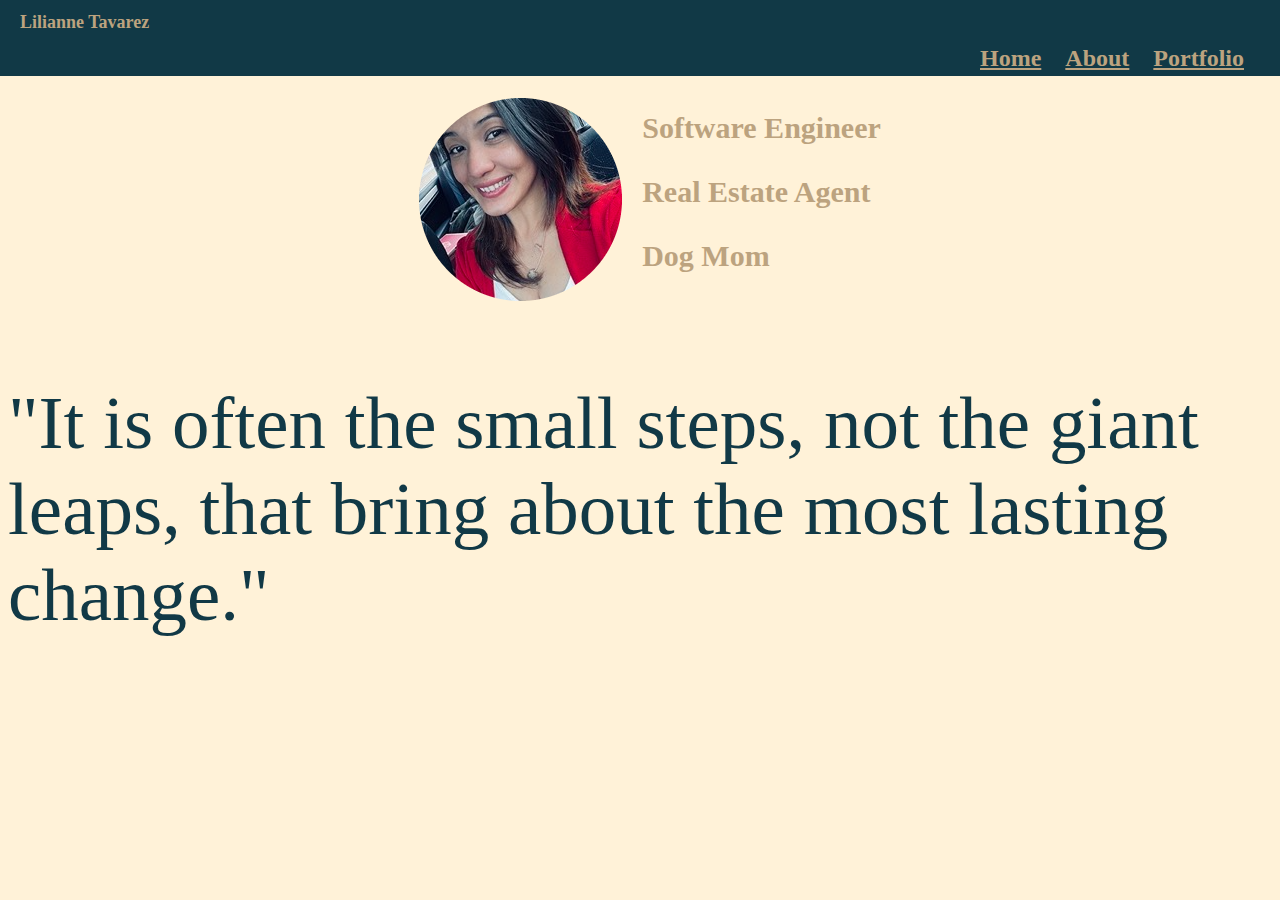
==== index.html @ 1d7fea74 "created files, home page: with photo title and quote" ====
<!DOCTYPE html>
<html lang="en">
<head>
    <meta charset="UTF-8">
    <meta name="viewport" content="width=device-width, initial-scale=1.0">
    <link rel="stylesheet" href="style.css">
    <title>Personal Site</title>
    <style>
        html {
            background-color: #FFF2D8;
        }
    </style>
</head>
<body>
    <header>
        <b>
            <nav id="headerLinks"> 
            <h1 id="name">Lilianne Tavarez</h1>
        <ul>
            <li><a id="home" href="#">Home</a></li>   
            <li><a id="about" href="./about.html">About</a></li>
            <li><a id="portfolio" href="./portfolio.html">Portfolio</a>
        </ul>
        </nav>
</b>
</header>
<main>
    <div class="text-image">
    <div id="imge">
        <img id="pro-pic" src="./smallpic_pro.png" alt="">
    </div>
   <div class="job-title">
    <b><p > Software Engineer </p></b>
    <b><p > Real Estate Agent </p></b>
    <b><p > Dog Mom </p></b>
</div>
</div>
<div>
    <div class="quote">
        <p>"It is often the small steps, not the giant leaps, that bring about the most lasting change."</p>
    </div>
</div>
</main>
</body>
</html>
---- style.css ----
#name {
    padding-left: 20px;
    color:#BCA37F; 
    padding-right: 75%;
    display: inline-block; 
    font-size: large;
} 

a:hover {
    color: #EAD7BB;
    font-family: 'Franklin Gothic Medium', 'Arial Narrow', Arial, sans-serif;
    font-size: larger; 
}

a {
    color:#BCA37F; 
    float: right; 
    font-size: x-large;
}

#home {
    padding-left: 20px;

}

#about {
    padding-left: 20px;
}  


#portfolio {
    margin: 0; 
     padding-left: 20px; 
    /* padding-right: 20px; */
}


ul {
    list-style-type: none;
    margin: 0;
    padding: 0;
    padding-left: 75%;  
  } 

#pro-pic {
    padding-top: 90px;
    padding-left: 20px;
}
nav {
background-color: #113946;
position: fixed;
top: 0;
width: 100%;
left: 0;


   
}

li {
    display: inline-block; 
    
}

.job-title {
    color:#BCA37F; 
    font-size: 30px;
    margin-top: 70px;
    padding-left: 20px;
    /* align-items: center;
    padding-left: 20px;
    display: flex;
   
    justify-content: center;  */

}
 
#imge {
   float: left; 
   max-width: 25%;
   max-height: 25%;

}

.text-image {
    display: flex;
    align-items: center; 
    justify-content: center;
}
.quote {
    display: flex;
    align-items: center; 
    justify-content: center;
    color:#113946;
    font-family: cursive;
    font-size: 75px;
    /* width: 20% fit-content; */
}
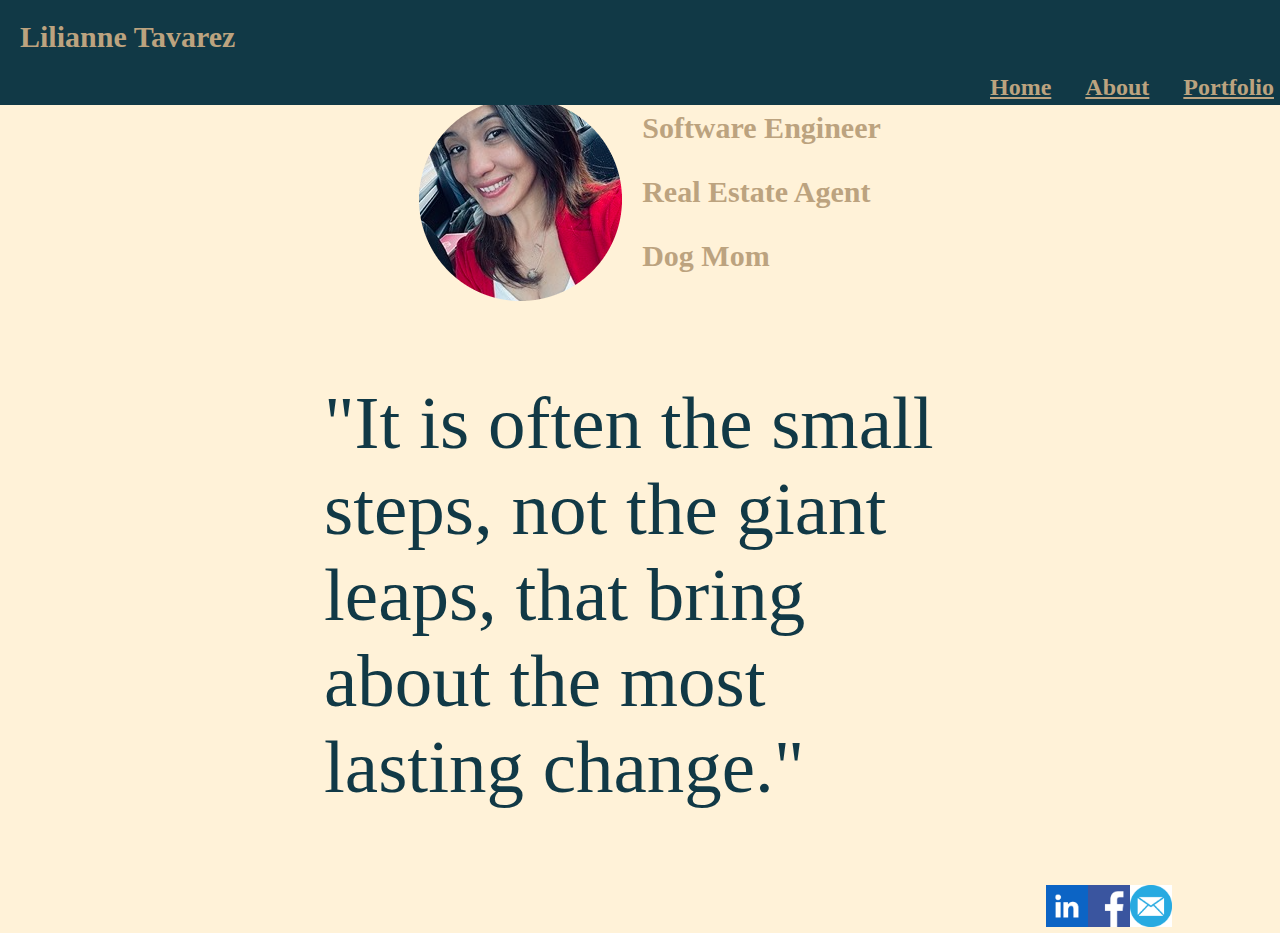
==== commit b16acab5: "created logos for facebook linkedIn and email" ====
--- a/index.html
+++ b/index.html
@@ -41,5 +41,15 @@
     </div>
 </div>
 </main>
+<footer>
+    <div>
+
+        <div><a class="email-logo" href="mailto:tavarezlily10@gmail.com"><img src="email-logo.png" alt="email-logo" style="width:42px;height:42px;"></a></div>
+        <div><a class="flogo" href="https://www.facebook.com/"><img src="fblogo.png" alt="facebook-logo" style="width:42px;height:42px;"></a></div>
+        <div><a class="linkedinlogo" href="https://www.linkedin.com/"><img src="linkedIn.png" alt="facebook-logo" style="width:42px;height:42px;"></a></div>
+    </div>
+   
+
+</footer>
 </body>
 </html>--- a/style.css
+++ b/style.css
@@ -1,9 +1,10 @@
  #name {
+    padding-right: 20px;
     padding-left: 20px;
     color:#BCA37F; 
     padding-right: 75%;
     display: inline-block; 
-    font-size: large;
+    font-size: 30px;
 } 
 
 a:hover {
@@ -19,24 +20,22 @@
 }
 
 #home {
-    padding-left: 20px;
+    padding-left: 30px;
 
 }
 
 #about {
-    padding-left: 20px;
+    padding-left: 30px;
 }  
 
 
 #portfolio {
-    margin: 0; 
-     padding-left: 20px; 
-    /* padding-right: 20px; */
+     padding-left: 30px; 
 }
 
 
 ul {
-    list-style-type: none;
+    
     margin: 0;
     padding: 0;
     padding-left: 75%;  
@@ -67,11 +66,6 @@
     font-size: 30px;
     margin-top: 70px;
     padding-left: 20px;
-    /* align-items: center;
-    padding-left: 20px;
-    display: flex;
-   
-    justify-content: center;  */
 
 }
  
@@ -94,5 +88,91 @@
     color:#113946;
     font-family: cursive;
     font-size: 75px;
-    /* width: 20% fit-content; */
-}+    width: 50%;
+    margin: auto;
+}
+
+.hiking {
+    display: flex;
+    align-items: center; 
+    justify-content: center;
+    font-size: 20px;
+     margin-top: 100px;
+    width: 60%;
+    background-color: #113946;
+    
+}
+
+.interest-img {
+    float: left; 
+   padding-right: 20px;
+  padding-top: 20px;
+  padding-bottom: 40px;
+}
+
+#title {
+    font-size: 30px;
+    color:#BCA37F; 
+    font-family: 'Franklin Gothic Medium', 'Arial Narrow', Arial, sans-serif;
+}
+
+#interest-section {
+    background-color: #113946;
+    display: flex; 
+    align-items: center; 
+    justify-content: center;
+
+}
+
+#about-paragraph {
+    color: #EAD7BB;
+
+}
+
+.title-page {
+    margin-top: 120px;
+    font-size: 30px;
+    color: #113946;
+    font-family: 'Franklin Gothic Medium', 'Arial Narrow', Arial, sans-serif;
+    padding-left: 20px;
+
+}
+.portfolio-section {
+    margin: auto;
+    width: 60%;
+    border: 3px solid #BCA37F;
+      padding: 85px 24px 96px;
+      box-shadow: 0 0 12px -2px black;
+      background-color: #EAD7BB
+}
+#project-title {
+    font-size: 30px;
+    color: #113946;
+    font-family: 'Franklin Gothic Medium', 'Arial Narrow', Arial, sans-serif;
+}
+.paragraph-text {
+    float: left; 
+    color:#BCA37F;
+    font-family: 'Franklin Gothic Medium', 'Arial Narrow', Arial, sans-serif;
+    font-size: 18px;
+    display:inline-block;
+
+}
+#tt {
+    display: inline-blocks;
+}
+.email-logo {
+    display: flex;
+    align-items: center; 
+    justify-content: center;
+    padding-right: 100px;
+}
+
+
+.flogo {
+    display: flex;
+    align-items: center; 
+    justify-content: center;
+   
+}
+
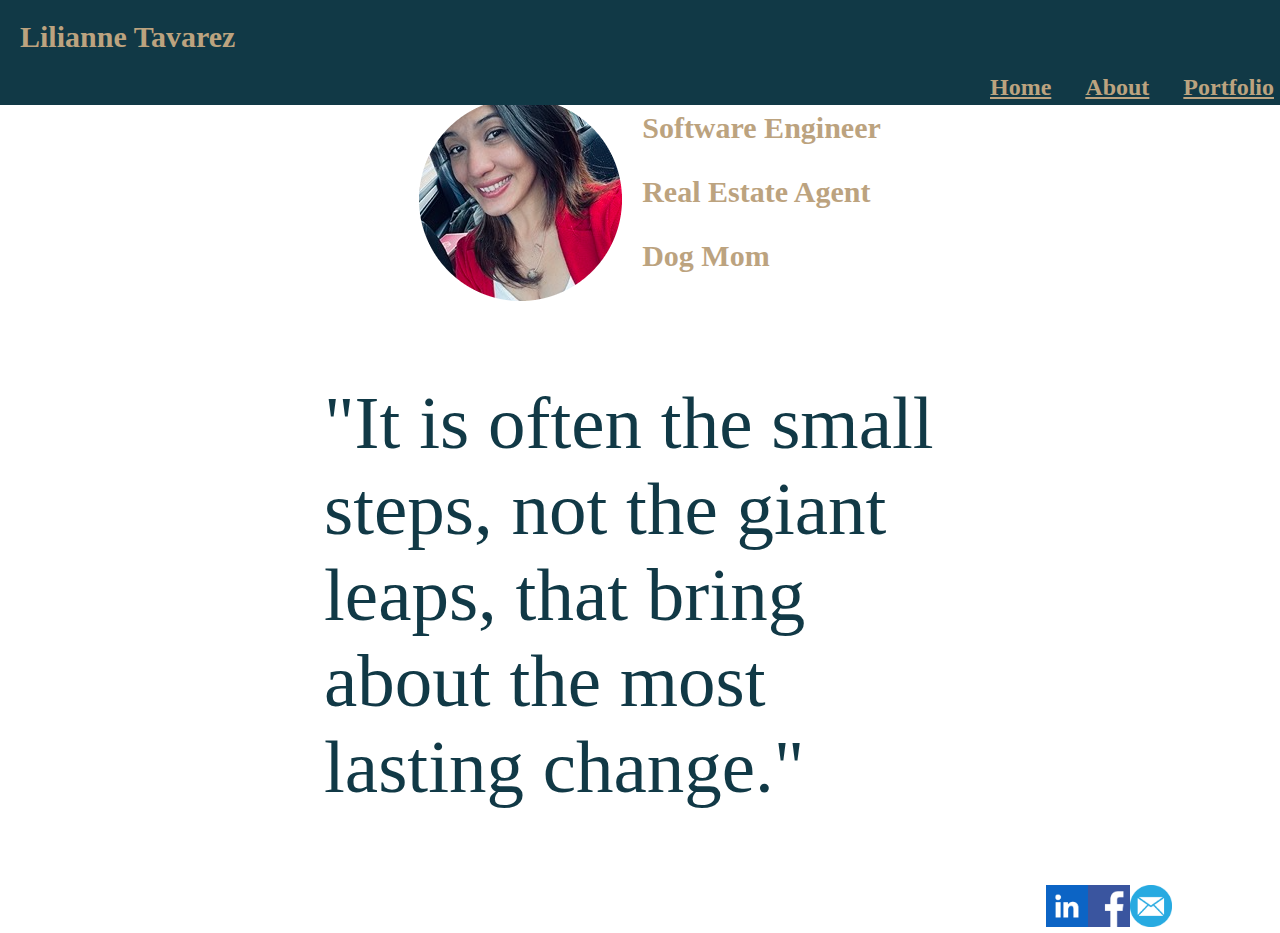
==== commit 9577c3ec: "trying to figureout an issue" ====
--- a/index.html
+++ b/index.html
@@ -6,7 +6,7 @@
     <link rel="stylesheet" href="style.css">
     <title>Personal Site</title>
     <style>
-        html {
+        .footer {
             background-color: #FFF2D8;
         }
     </style>
@@ -41,7 +41,7 @@
     </div>
 </div>
 </main>
-<footer>
+<footer class="footer">
     <div>
 
         <div><a class="email-logo" href="mailto:tavarezlily10@gmail.com"><img src="email-logo.png" alt="email-logo" style="width:42px;height:42px;"></a></div>
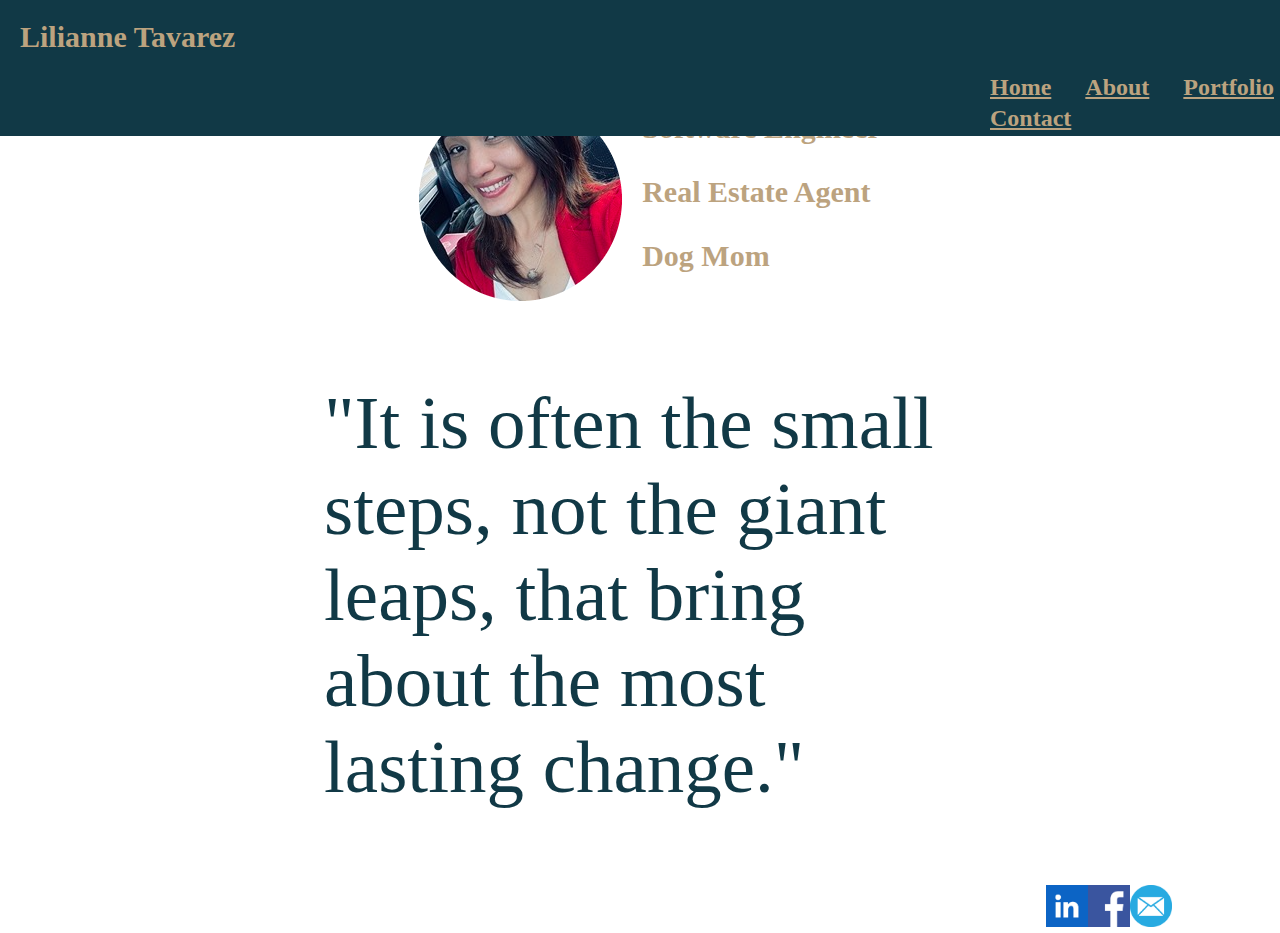
==== commit 87420567: "created form on contact.html page" ====
--- a/index.html
+++ b/index.html
@@ -5,11 +5,7 @@
     <meta name="viewport" content="width=device-width, initial-scale=1.0">
     <link rel="stylesheet" href="style.css">
     <title>Personal Site</title>
-    <style>
-        .footer {
-            background-color: #FFF2D8;
-        }
-    </style>
+ 
 </head>
 <body>
     <header>
@@ -19,7 +15,8 @@
         <ul>
             <li><a id="home" href="#">Home</a></li>   
             <li><a id="about" href="./about.html">About</a></li>
-            <li><a id="portfolio" href="./portfolio.html">Portfolio</a>
+            <li><a id="portfolio" href="./portfolio.html">Portfolio</a></li>
+            <li><a id="contact" href="./contact.html">Contact</a></li>
         </ul>
         </nav>
 </b>
--- a/style.css
+++ b/style.css
@@ -31,6 +31,9 @@
 
 #portfolio {
      padding-left: 30px; 
+}
+#contact {
+    padding-left: 30px; 
 }
 
 
@@ -175,4 +178,9 @@
     justify-content: center;
    
 }
-
+.container {
+    display: flex;
+    width: 100%;
+    flex-wrap: wrap; 
+  
+    }
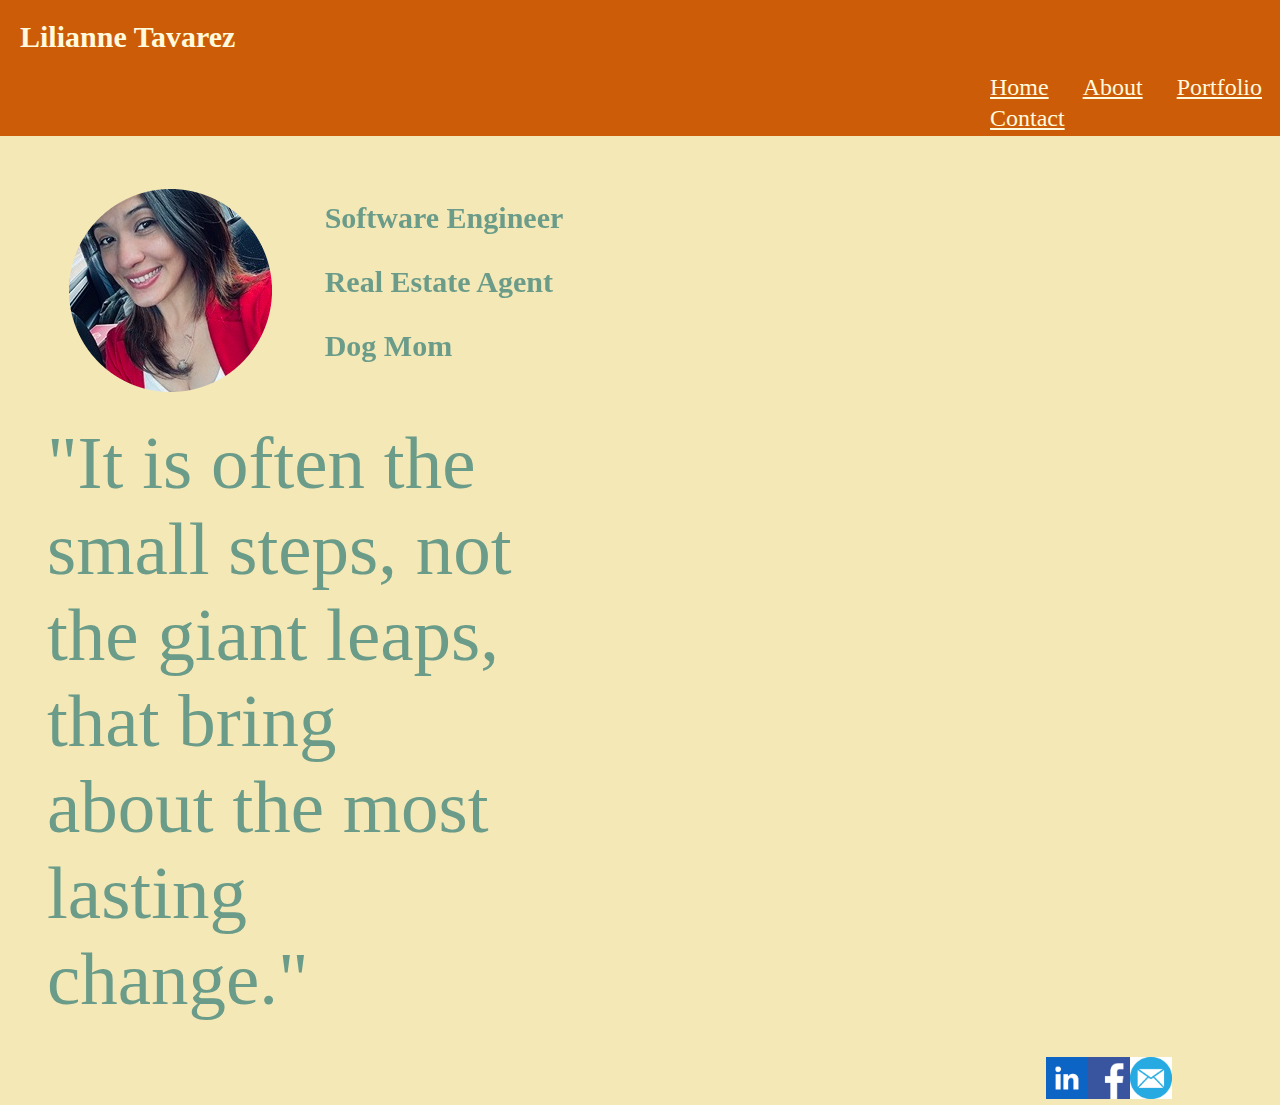
==== commit 008885e3: "added flexbox and grid" ====
--- a/index.html
+++ b/index.html
@@ -5,23 +5,30 @@
     <meta name="viewport" content="width=device-width, initial-scale=1.0">
     <link rel="stylesheet" href="style.css">
     <title>Personal Site</title>
- 
+    <style>
+        html {
+              background-color:#F5E8B7;
+          }
+          h1 {
+              height: calc(100% - 15px);
+          }
+      </style>
 </head>
 <body>
     <header>
-        <b>
+       
             <nav id="headerLinks"> 
-            <h1 id="name">Lilianne Tavarez</h1>
-        <ul>
+                <h1 id="name">Lilianne Tavarez</h1>
+                <ul>
             <li><a id="home" href="#">Home</a></li>   
             <li><a id="about" href="./about.html">About</a></li>
             <li><a id="portfolio" href="./portfolio.html">Portfolio</a></li>
             <li><a id="contact" href="./contact.html">Contact</a></li>
         </ul>
         </nav>
-</b>
+
 </header>
-<main>
+<main class="container-1" >
     <div class="text-image">
     <div id="imge">
         <img id="pro-pic" src="./smallpic_pro.png" alt="">
--- a/style.css
+++ b/style.css
@@ -1,20 +1,44 @@
+ .container-1 {
+    display: flex;
+    flex-wrap: wrap;
+    height: 50%;
+    width: 50%;
+ }
+
+ .text-image {
+    display: flex;
+    align-items: center;
+    justify-content: center;
+    position: relative;
+    right: 10px;
+    top: -20px;
+ }
+ .job-title {
+    color: #6A9C89;
+    font-size: 30px;
+    top: 145px;
+    padding-left: 20px;
+    right: -135px;
+    position: relative;
+ }
+ 
  #name {
     padding-right: 20px;
     padding-left: 20px;
-    color:#BCA37F; 
+    color: #FFFADD;
     padding-right: 75%;
     display: inline-block; 
     font-size: 30px;
 } 
 
 a:hover {
-    color: #EAD7BB;
+    color: #FFFADD;
     font-family: 'Franklin Gothic Medium', 'Arial Narrow', Arial, sans-serif;
     font-size: larger; 
 }
 
 a {
-    color:#BCA37F; 
+    color:#FFFADD; 
     float: right; 
     font-size: x-large;
 }
@@ -49,7 +73,7 @@
     padding-left: 20px;
 }
 nav {
-background-color: #113946;
+background-color: #CD5C08;
 position: fixed;
 top: 0;
 width: 100%;
@@ -64,13 +88,7 @@
     
 }
 
-.job-title {
-    color:#BCA37F; 
-    font-size: 30px;
-    margin-top: 70px;
-    padding-left: 20px;
-
-}
+
  
 #imge {
    float: left; 
@@ -79,19 +97,19 @@
 
 }
 
-.text-image {
-    display: flex;
-    align-items: center; 
-    justify-content: center;
-}
+
 .quote {
     display: flex;
     align-items: center; 
     justify-content: center;
-    color:#113946;
+    color:#6A9C89;
     font-family: cursive;
     font-size: 75px;
-    width: 50%;
+    width: 75%;
+    position: relative;
+    right: 40px;
+    top:40px;
+    
     margin: auto;
 }
 
@@ -115,7 +133,7 @@
 
 #title {
     font-size: 30px;
-    color:#BCA37F; 
+    color:#FFFADD; 
     font-family: 'Franklin Gothic Medium', 'Arial Narrow', Arial, sans-serif;
 }
 
@@ -133,7 +151,7 @@
 }
 
 .title-page {
-    margin-top: 120px;
+    margin-top: 250px;
     font-size: 30px;
     color: #113946;
     font-family: 'Franklin Gothic Medium', 'Arial Narrow', Arial, sans-serif;
@@ -161,9 +179,7 @@
     display:inline-block;
 
 }
-#tt {
-    display: inline-blocks;
-}
+
 .email-logo {
     display: flex;
     align-items: center; 
@@ -178,9 +194,34 @@
     justify-content: center;
    
 }
-.container {
-    display: flex;
-    width: 100%;
-    flex-wrap: wrap; 
-  
-    }
+
+.container-project {
+    background-color: #6A9C89;
+    width: 75%;
+    border-radius: 10px;
+    border: 10px solid #6A9C89;;
+    align-items: center;
+    margin: 10%;
+    padding: 50px; 
+    display: grid;
+    grid-template-rows: repeat(3,2fr);
+    grid-template-areas: 
+    "box-project-1 paragraph-text1 paragraph-text1"
+    "paragraph-text2 paragraph-text2 paragraph-text2";
+    grid-gap: 50px;
+    height: 75%;
+    
+    
+}
+.paragraph-text {
+    color: #C1D8C3;
+
+}
+.image-2 {
+    padding-left: 30px;
+    flex:30%;
+}
+
+.box-project-1 {
+    grid-gap: 50px;
+}